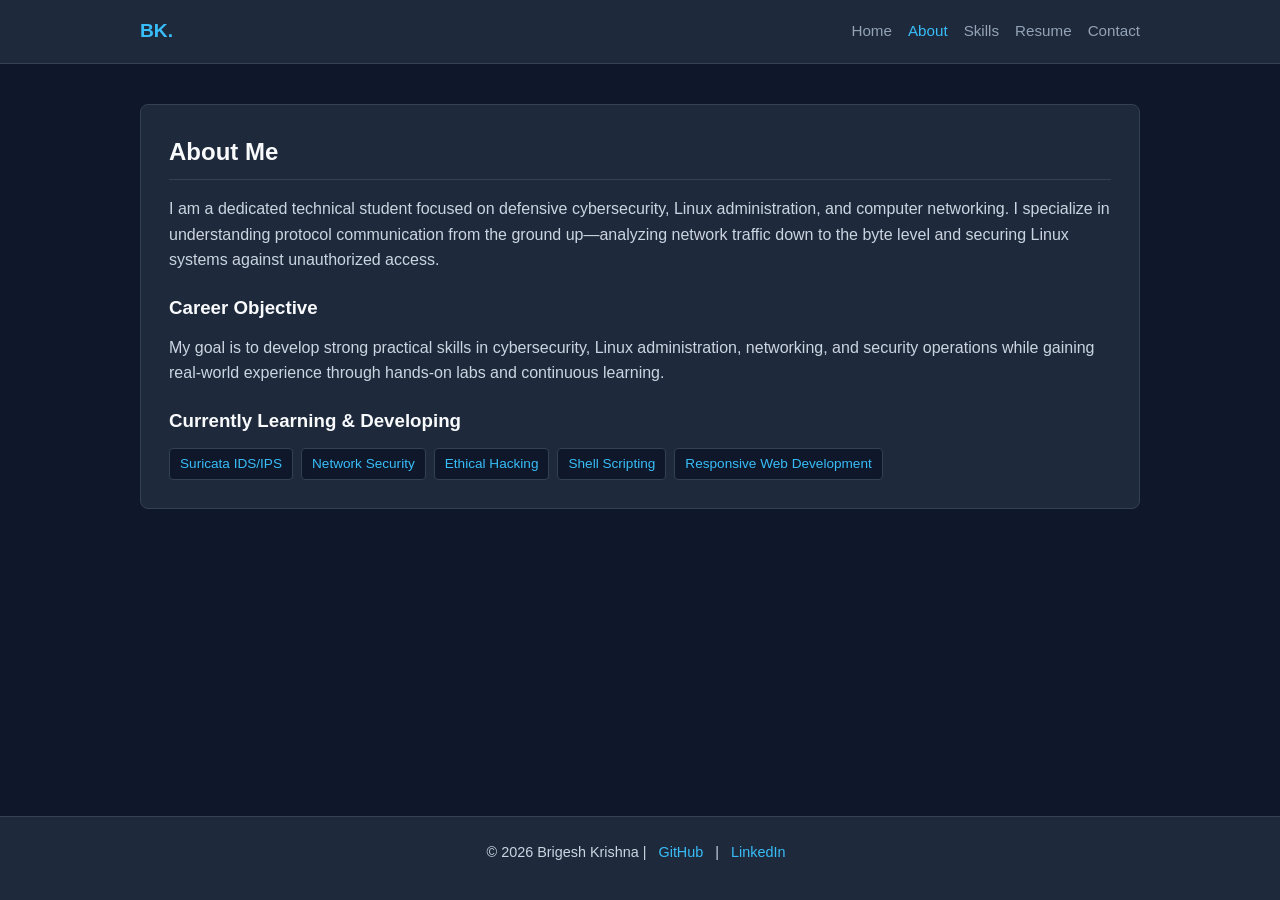
==== about.html @ 0af5e661 "Add files via upload" ====
<!DOCTYPE html>
<html lang="en">
<head>
  <meta charset="UTF-8">
  <meta name="viewport" content="width=device-width, initial-scale=1.0">
  <title>About Me | Brigesh Krishna</title>
  <link rel="stylesheet" href="portfolio.css">
</head>
<body>

  <nav>
    <div class="nav-inner">
      <a href="index.html" class="logo">BK.</a>
      <div class="nav-links">
        <a href="index.html">Home</a>
        <a href="about.html" class="active">About</a>
        <a href="skills.html">Skills</a>
      
        <a href="resume.html">Resume</a>
        <a href="contact.html">Contact</a>
      </div>
    </div>
  </nav>

  <main class="container">
    <div class="card">
      <h2>About Me</h2>
      <p style="margin-top: 14px;">I am a dedicated technical student focused on defensive cybersecurity, Linux administration, and computer networking. I specialize in understanding protocol communication from the ground up—analyzing network traffic down to the byte level and securing Linux systems against unauthorized access.</p>
      
      <h3 style="margin-top: 20px;">Career Objective</h3>
      <p>My goal is to develop strong practical skills in cybersecurity, Linux administration, networking, and security operations while gaining real-world experience through hands-on labs and continuous learning.</p>

      <h3 style="margin-top: 20px;">Currently Learning & Developing</h3>
      <div class="tag-container">
        <span class="tag">Suricata IDS/IPS</span>
        <span class="tag">Network Security</span>
        <span class="tag">Ethical Hacking</span>
        <span class="tag">Shell Scripting</span>
        <span class="tag">Responsive Web Development</span>
      </div>
    </div>
  </main>

  <footer>
    <p>© 2026 Brigesh Krishna | <a href="https://github.com/sagehatake231-oss" target="_blank">GitHub</a> | <a href="https://linkedin.com" target="_blank">LinkedIn</a></p>
  </footer>

</body>
</html>
---- portfolio.css ----
* {
  box-sizing: border-box;
  margin: 0;
  padding: 0;
  font-family: -apple-system, BlinkMacSystemFont, "Segoe UI", Roboto, sans-serif;
}

body {
  background: #0f172a;
  color: #e2e8f0;
  line-height: 1.6;
  display: flex;
  flex-direction: column;
  min-height: 100vh;
}

.container {
  width: 90%;
  max-width: 1000px;
  margin: 0 auto;
  padding: 40px 0;
  flex: 1;
}

/* Navigation */
nav {
  background: #1e293b;
  padding: 16px 0;
  border-bottom: 1px solid #334155;
  position: sticky;
  top: 0;
  z-index: 100;
}

.nav-inner {
  width: 90%;
  max-width: 1000px;
  margin: 0 auto;
  display: flex;
  justify-content: space-between;
  align-items: center;
}

.logo {
  font-size: 1.2rem;
  font-weight: 700;
  color: #38bdf8;
  text-decoration: none;
}

.nav-links {
  display: flex;
  gap: 16px;
  flex-wrap: wrap;
}

.nav-links a {
  color: #94a3b8;
  text-decoration: none;
  font-size: 0.95rem;
  font-weight: 500;
  transition: color 0.2s ease;
}

.nav-links a:hover,
.nav-links a.active {
  color: #38bdf8;
}

/* Cards & Content */
.card {
  background: #1e293b;
  padding: 28px;
  border-radius: 8px;
  border: 1px solid #334155;
  margin-bottom: 24px;
}

h1, h2, h3 {
  color: #f8fafc;
  margin-bottom: 12px;
}

h1 {
  font-size: 2.2rem;
}

h2 {
  font-size: 1.5rem;
  border-bottom: 1px solid #334155;
  padding-bottom: 8px;
  margin-bottom: 16px;
}

p {
  margin-bottom: 12px;
  color: #cbd5e1;
}

.subtitle {
  color: #38bdf8;
  font-weight: 600;
  font-size: 1.1rem;
  margin-bottom: 16px;
}

/* Hero Section & Profile Image */
.hero {
  display: flex;
  align-items: center;
  gap: 32px;
  flex-wrap: wrap;
}

.profile-photo {
  width: 120px;
  height: 120px;
  border-radius: 50%;
  object-fit: cover;
  border: 4px solid #38bdf8;
  flex-shrink: 0;
}

.hero-cta {
  display: flex;
  gap: 12px;
  margin-top: 16px;
  flex-wrap: wrap;
}

/* Buttons & Tags */
.btn {
  display: inline-block;
  background: #38bdf8;
  color: #0f172a;
  font-weight: 600;
  text-decoration: none;
  padding: 10px 18px;
  border-radius: 6px;
  border: none;
  cursor: pointer;
  transition: opacity 0.2s ease;
}

.btn-secondary {
  background: #334155;
  color: #f8fafc;
}

.btn:hover {
  opacity: 0.9;
}

.tag-container {
  display: flex;
  flex-wrap: wrap;
  gap: 8px;
  margin-top: 10px;
}

.tag {
  background: #0f172a;
  color: #38bdf8;
  border: 1px solid #334155;
  padding: 4px 10px;
  border-radius: 4px;
  font-size: 0.85rem;
}

.grid-2 {
  display: grid;
  grid-template-columns: repeat(auto-fit, minmax(280px, 1fr));
  gap: 20px;
}

/* Form Styles */
form {
  display: flex;
  flex-direction: column;
  gap: 14px;
  margin-top: 16px;
}

label {
  font-weight: 500;
  font-size: 0.9rem;
  color: #e2e8f0;
}

input, textarea {
  width: 100%;
  padding: 10px;
  border-radius: 6px;
  border: 1px solid #475569;
  background: #0f172a;
  color: #fff;
  font-size: 0.95rem;
}

input:focus, textarea:focus {
  outline: 1px solid #38bdf8;
  border-color: #38bdf8;
}

hr {
  border: none;
  border-top: 1px solid #334155;
  margin: 20px 0;
}

/* Footer */
footer {
  background: #1e293b;
  border-top: 1px solid #334155;
  padding: 24px 0;
  text-align: center;
  color: #94a3b8;
  font-size: 0.9rem;
}

footer a {
  color: #38bdf8;
  text-decoration: none;
  margin: 0 8px;
}

@media (max-width: 600px) {
  .hero {
    flex-direction: column;
    text-align: center;
  }
  .hero-cta {
    justify-content: center;
  }
}
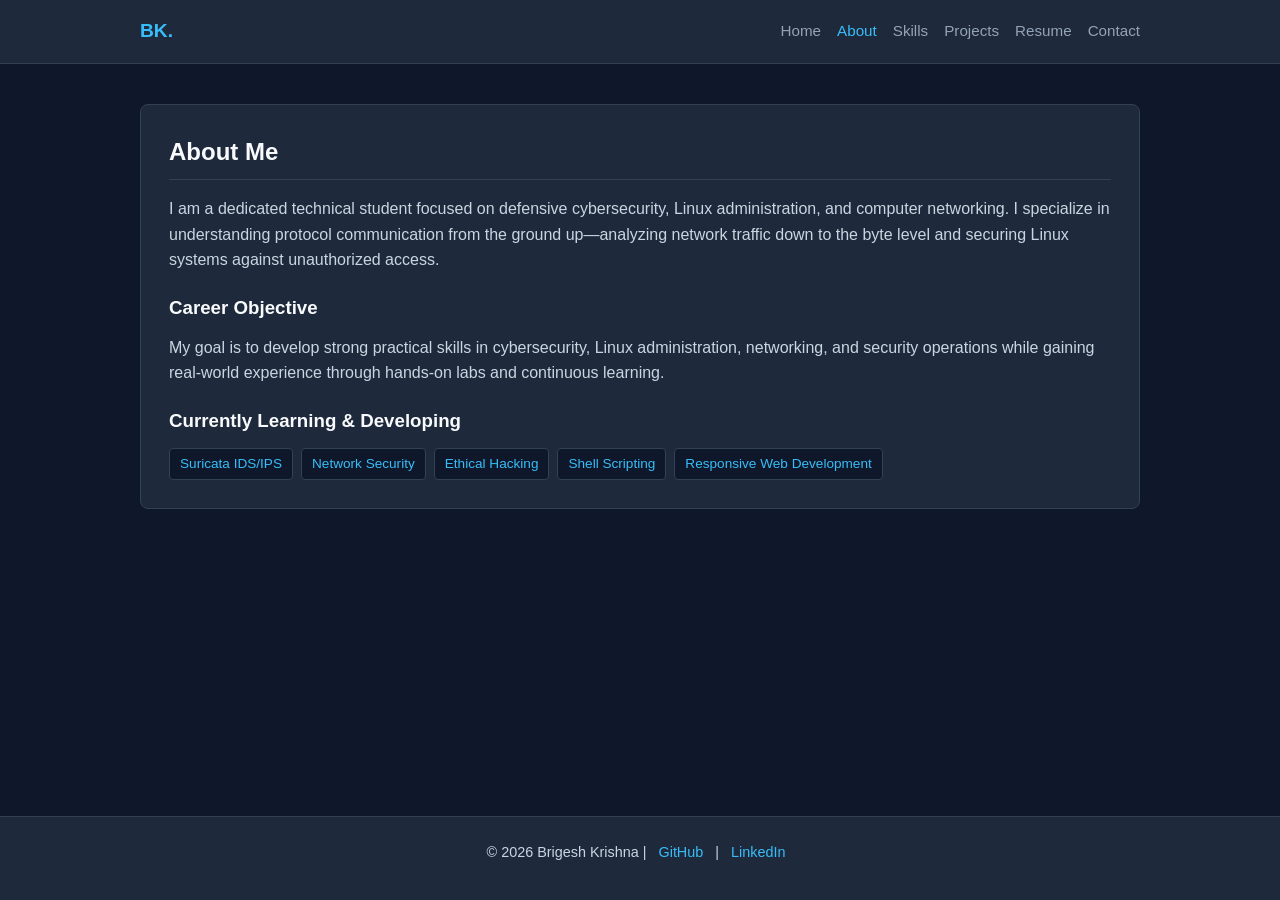
==== commit a4159b83: "Modify about.html with new navigation and content Updated navigation links and added a 'Projects' se" ====
--- a/about.html
+++ b/about.html
@@ -15,7 +15,7 @@
         <a href="index.html">Home</a>
         <a href="about.html" class="active">About</a>
         <a href="skills.html">Skills</a>
-      
+       <a href="projects.html">Projects</a> 
         <a href="resume.html">Resume</a>
         <a href="contact.html">Contact</a>
       </div>
@@ -46,4 +46,4 @@
   </footer>
 
 </body>
-</html>+</html>
